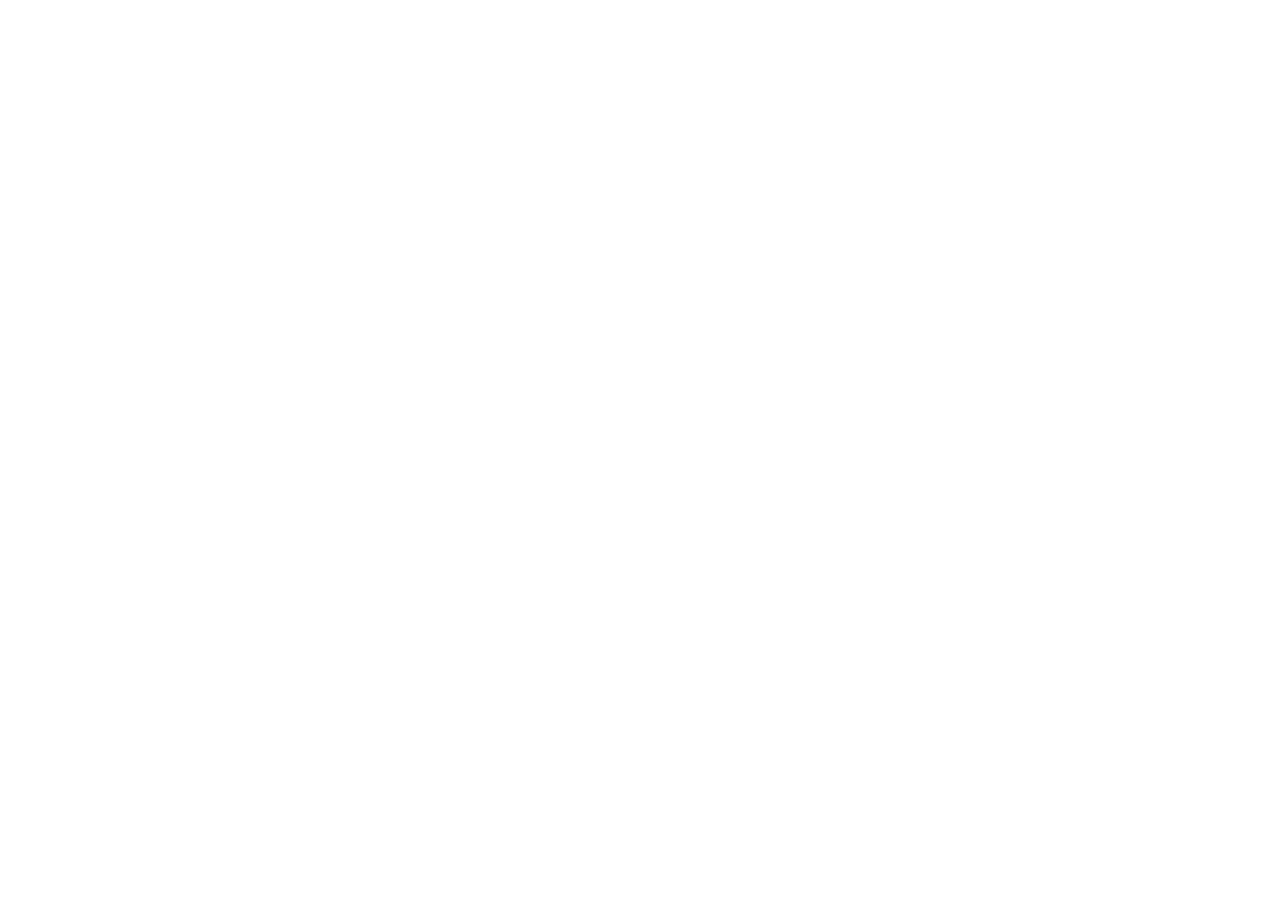
==== login.html @ 4e036be3 "init project" ====
<!DOCTYPE html>
<html lang="en">

<head>
    <meta charset="UTF-8" />
    <meta name="viewport" content="width=device-width, initial-scale=1.0" />
    <title>大事件-登录/注册</title>
    <!-- 导入 LayUI 的样式 -->
    <link rel="stylesheet" href="/assets/lib/layui/css/layui.css" />
    <!-- 导入自己的样式表 -->
    <link rel="stylesheet" href="/assets/css/login.css" />
</head>

<body>
    <!-- 头部的 Logo 区域 -->
    <div class="layui-main">
        <img src="/assets/images/logo.png" alt="" />
    </div>

    <!-- 登录注册区域 -->
    <div class="loginAndRegBox">
        <div class="title-box"></div>
    </div>
</body>

</html>
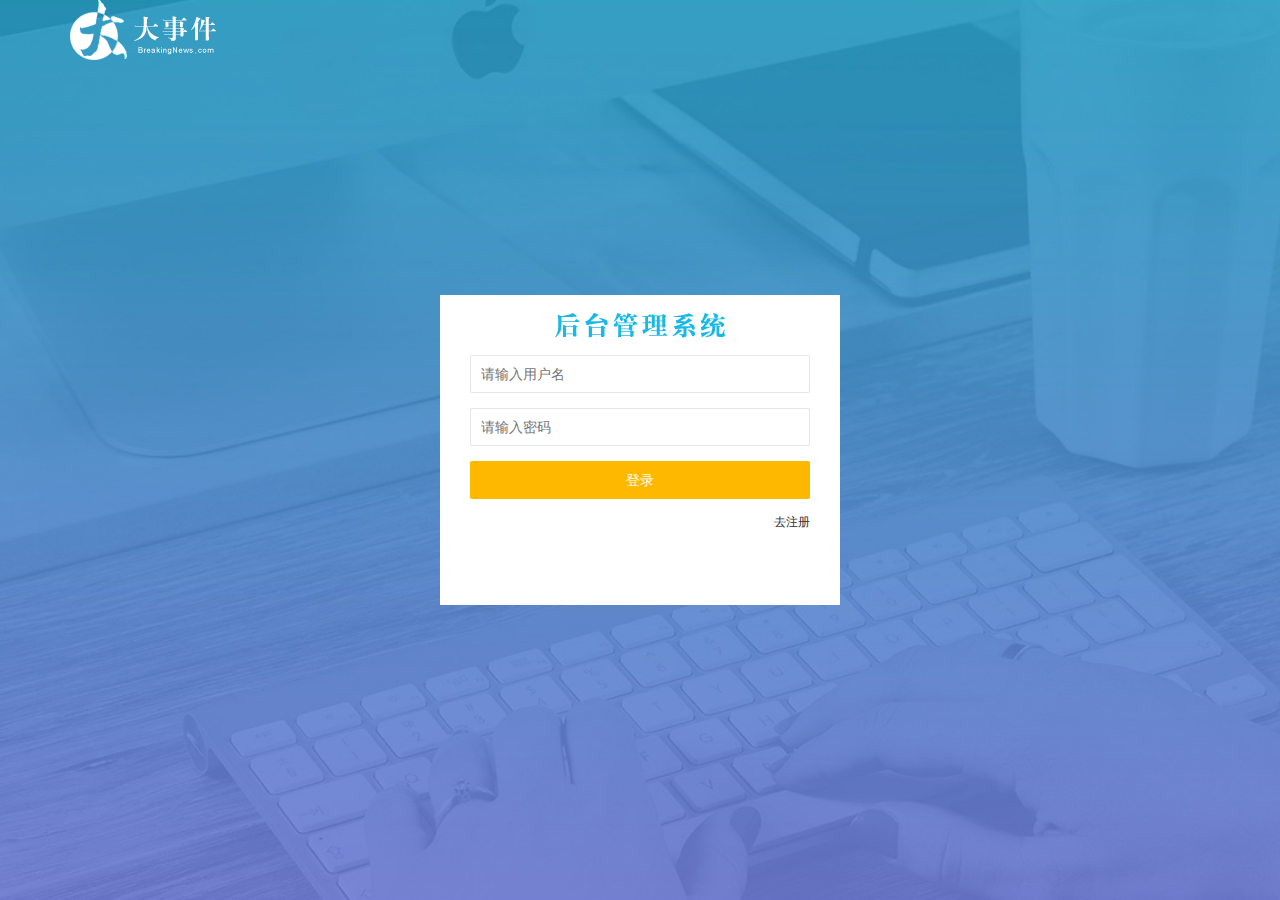
==== commit 25ce5077: "完成登录部分的制作" ====
--- a/login.html
+++ b/login.html
@@ -6,21 +6,67 @@
     <meta name="viewport" content="width=device-width, initial-scale=1.0" />
     <title>大事件-登录/注册</title>
     <!-- 导入 LayUI 的样式 -->
-    <link rel="stylesheet" href="/assets/lib/layui/css/layui.css" />
-    <!-- 导入自己的样式表 -->
-    <link rel="stylesheet" href="/assets/css/login.css" />
+    <link rel="stylesheet" href="./assets/lib/layui/css/layui.css" />
+
+    <link rel="stylesheet" href="./assets/css/login.css" />
 </head>
 
 <body>
     <!-- 头部的 Logo 区域 -->
     <div class="layui-main">
-        <img src="/assets/images/logo.png" alt="" />
+        <img src="assets/images/logo.png" alt="" />
     </div>
-
-    <!-- 登录注册区域 -->
+    <!-- 登录区域 -->
     <div class="loginAndRegBox">
         <div class="title-box"></div>
+        <div class="login-box">
+            <form class="layui-form login-layui-form" action="">
+                <div class="layui-form-item">
+                    <input type="text" name="username" required lay-verify="required" placeholder="请输入用户名"
+                        autocomplete="off" class="layui-input">
+                </div>
+                <div class="layui-form-item">
+                    <input type="text" name="password" required lay-verify="required|pwd" placeholder="请输入密码"
+                        autocomplete="off" class="layui-input">
+                </div>
+                <div class="layui-form-item">
+                    <button class="layui-btn layui-btn-fluid layui-btn-warm login_btn" lay-submit
+                        lay-filter="formDemo">登录</button>
+                </div>
+                <div class="layui-form-item links">
+                    <a href="javascript:;" id="link_reg">去注册</a>
+                </div>
+            </form>
+        </div>
+        <!-- 注册区域 -->
+        <div class="reg-box" style="display: none;">
+            <form class="layui-form reg-layui-form" action="">
+                <div class="layui-form-item">
+                    <input type="text" name="username" required lay-verify="required" placeholder="请输入用户名"
+                        autocomplete="off" class="layui-input">
+                </div>
+                <div class="layui-form-item">
+
+                    <input type="text" name="password" required lay-verify="required|pwd" placeholder="请输入密码"
+                        autocomplete="off" class="layui-input oldpwd">
+                </div>
+                <div class="layui-form-item">
+                    <input type="text" name="repassword" required lay-verify="required|samepwd" placeholder="请确认密码"
+                        autocomplete="off" class="layui-input newpwd">
+                </div>
+                <div class="layui-form-item">
+                    <button class="layui-btn layui-btn-fluid layui-btn-warm reg_btn" lay-submit
+                        lay-filter="formDemo">注册</button>
+                </div>
+                <div class="layui-form-item links">
+                    <a href="javascript:;" id="link_login">去登录</a>
+                </div>
+            </form>
+        </div>
     </div>
+    <script src="./assets/lib/layui/layui.all.js"></script>
+    <script src="./assets/lib/jquery.js"></script>
+    <script src="./assets/js/login.js"></script>
 </body>
 
 </html>--- a/assets/lib/layui/css/layui.css
+++ b/assets/lib/layui/css/layui.css
@@ -0,0 +1,2 @@
+/** layui-v2.5.5 MIT License By https://www.layui.com */
+ .layui-inline,img{display:inline-block;vertical-align:middle}h1,h2,h3,h4,h5,h6{font-weight:400}.layui-edge,.layui-header,.layui-inline,.layui-main{position:relative}.layui-body,.layui-edge,.layui-elip{overflow:hidden}.layui-btn,.layui-edge,.layui-inline,img{vertical-align:middle}.layui-btn,.layui-disabled,.layui-icon,.layui-unselect{-moz-user-select:none;-webkit-user-select:none;-ms-user-select:none}.layui-elip,.layui-form-checkbox span,.layui-form-pane .layui-form-label{text-overflow:ellipsis;white-space:nowrap}.layui-breadcrumb,.layui-tree-btnGroup{visibility:hidden}blockquote,body,button,dd,div,dl,dt,form,h1,h2,h3,h4,h5,h6,input,li,ol,p,pre,td,textarea,th,ul{margin:0;padding:0;-webkit-tap-highlight-color:rgba(0,0,0,0)}a:active,a:hover{outline:0}img{border:none}li{list-style:none}table{border-collapse:collapse;border-spacing:0}h4,h5,h6{font-size:100%}button,input,optgroup,option,select,textarea{font-family:inherit;font-size:inherit;font-style:inherit;font-weight:inherit;outline:0}pre{white-space:pre-wrap;white-space:-moz-pre-wrap;white-space:-pre-wrap;white-space:-o-pre-wrap;word-wrap:break-word}body{line-height:24px;font:14px Helvetica Neue,Helvetica,PingFang SC,Tahoma,Arial,sans-serif}hr{height:1px;margin:10px 0;border:0;clear:both}a{color:#333;text-decoration:none}a:hover{color:#777}a cite{font-style:normal;*cursor:pointer}.layui-border-box,.layui-border-box *{box-sizing:border-box}.layui-box,.layui-box *{box-sizing:content-box}.layui-clear{clear:both;*zoom:1}.layui-clear:after{content:'\20';clear:both;*zoom:1;display:block;height:0}.layui-inline{*display:inline;*zoom:1}.layui-edge{display:inline-block;width:0;height:0;border-width:6px;border-style:dashed;border-color:transparent}.layui-edge-top{top:-4px;border-bottom-color:#999;border-bottom-style:solid}.layui-edge-right{border-left-color:#999;border-left-style:solid}.layui-edge-bottom{top:2px;border-top-color:#999;border-top-style:solid}.layui-edge-left{border-right-color:#999;border-right-style:solid}.layui-disabled,.layui-disabled:hover{color:#d2d2d2!important;cursor:not-allowed!important}.layui-circle{border-radius:100%}.layui-show{display:block!important}.layui-hide{display:none!important}@font-face{font-family:layui-icon;src:url(../font/iconfont.eot?v=250);src:url(../font/iconfont.eot?v=250#iefix) format('embedded-opentype'),url(../font/iconfont.woff2?v=250) format('woff2'),url(../font/iconfont.woff?v=250) format('woff'),url(../font/iconfont.ttf?v=250) format('truetype'),url(../font/iconfont.svg?v=250#layui-icon) format('svg')}.layui-icon{font-family:layui-icon!important;font-size:16px;font-style:normal;-webkit-font-smoothing:antialiased;-moz-osx-font-smoothing:grayscale}.layui-icon-reply-fill:before{content:"\e611"}.layui-icon-set-fill:before{content:"\e614"}.layui-icon-menu-fill:before{content:"\e60f"}.layui-icon-search:before{content:"\e615"}.layui-icon-share:before{content:"\e641"}.layui-icon-set-sm:before{content:"\e620"}.layui-icon-engine:before{content:"\e628"}.layui-icon-close:before{content:"\1006"}.layui-icon-close-fill:before{content:"\1007"}.layui-icon-chart-screen:before{content:"\e629"}.layui-icon-star:before{content:"\e600"}.layui-icon-circle-dot:before{content:"\e617"}.layui-icon-chat:before{content:"\e606"}.layui-icon-release:before{content:"\e609"}.layui-icon-list:before{content:"\e60a"}.layui-icon-chart:before{content:"\e62c"}.layui-icon-ok-circle:before{content:"\1005"}.layui-icon-layim-theme:before{content:"\e61b"}.layui-icon-table:before{content:"\e62d"}.layui-icon-right:before{content:"\e602"}.layui-icon-left:before{content:"\e603"}.layui-icon-cart-simple:before{content:"\e698"}.layui-icon-face-cry:before{content:"\e69c"}.layui-icon-face-smile:before{content:"\e6af"}.layui-icon-survey:before{content:"\e6b2"}.layui-icon-tree:before{content:"\e62e"}.layui-icon-upload-circle:before{content:"\e62f"}.layui-icon-add-circle:before{content:"\e61f"}.layui-icon-download-circle:before{content:"\e601"}.layui-icon-templeate-1:before{content:"\e630"}.layui-icon-util:before{content:"\e631"}.layui-icon-face-surprised:before{content:"\e664"}.layui-icon-edit:before{content:"\e642"}.layui-icon-speaker:before{content:"\e645"}.layui-icon-down:before{content:"\e61a"}.layui-icon-file:before{content:"\e621"}.layui-icon-layouts:before{content:"\e632"}.layui-icon-rate-half:before{content:"\e6c9"}.layui-icon-add-circle-fine:before{content:"\e608"}.layui-icon-prev-circle:before{content:"\e633"}.layui-icon-read:before{content:"\e705"}.layui-icon-404:before{content:"\e61c"}.layui-icon-carousel:before{content:"\e634"}.layui-icon-help:before{content:"\e607"}.layui-icon-code-circle:before{content:"\e635"}.layui-icon-water:before{content:"\e636"}.layui-icon-username:before{content:"\e66f"}.layui-icon-find-fill:before{content:"\e670"}.layui-icon-about:before{content:"\e60b"}.layui-icon-location:before{content:"\e715"}.layui-icon-up:before{content:"\e619"}.layui-icon-pause:before{content:"\e651"}.layui-icon-date:before{content:"\e637"}.layui-icon-layim-uploadfile:before{content:"\e61d"}.layui-icon-delete:before{content:"\e640"}.layui-icon-play:before{content:"\e652"}.layui-icon-top:before{content:"\e604"}.layui-icon-friends:before{content:"\e612"}.layui-icon-refresh-3:before{content:"\e9aa"}.layui-icon-ok:before{content:"\e605"}.layui-icon-layer:before{content:"\e638"}.layui-icon-face-smile-fine:before{content:"\e60c"}.layui-icon-dollar:before{content:"\e659"}.layui-icon-group:before{content:"\e613"}.layui-icon-layim-download:before{content:"\e61e"}.layui-icon-picture-fine:before{content:"\e60d"}.layui-icon-link:before{content:"\e64c"}.layui-icon-diamond:before{content:"\e735"}.layui-icon-log:before{content:"\e60e"}.layui-icon-rate-solid:before{content:"\e67a"}.layui-icon-fonts-del:before{content:"\e64f"}.layui-icon-unlink:before{content:"\e64d"}.layui-icon-fonts-clear:before{content:"\e639"}.layui-icon-triangle-r:before{content:"\e623"}.layui-icon-circle:before{content:"\e63f"}.layui-icon-radio:before{content:"\e643"}.layui-icon-align-center:before{content:"\e647"}.layui-icon-align-right:before{content:"\e648"}.layui-icon-align-left:before{content:"\e649"}.layui-icon-loading-1:before{content:"\e63e"}.layui-icon-return:before{content:"\e65c"}.layui-icon-fonts-strong:before{content:"\e62b"}.layui-icon-upload:before{content:"\e67c"}.layui-icon-dialogue:before{content:"\e63a"}.layui-icon-video:before{content:"\e6ed"}.layui-icon-headset:before{content:"\e6fc"}.layui-icon-cellphone-fine:before{content:"\e63b"}.layui-icon-add-1:before{content:"\e654"}.layui-icon-face-smile-b:before{content:"\e650"}.layui-icon-fonts-html:before{content:"\e64b"}.layui-icon-form:before{content:"\e63c"}.layui-icon-cart:before{content:"\e657"}.layui-icon-camera-fill:before{content:"\e65d"}.layui-icon-tabs:before{content:"\e62a"}.layui-icon-fonts-code:before{content:"\e64e"}.layui-icon-fire:before{content:"\e756"}.layui-icon-set:before{content:"\e716"}.layui-icon-fonts-u:before{content:"\e646"}.layui-icon-triangle-d:before{content:"\e625"}.layui-icon-tips:before{content:"\e702"}.layui-icon-picture:before{content:"\e64a"}.layui-icon-more-vertical:before{content:"\e671"}.layui-icon-flag:before{content:"\e66c"}.layui-icon-loading:before{content:"\e63d"}.layui-icon-fonts-i:before{content:"\e644"}.layui-icon-refresh-1:before{content:"\e666"}.layui-icon-rmb:before{content:"\e65e"}.layui-icon-home:before{content:"\e68e"}.layui-icon-user:before{content:"\e770"}.layui-icon-notice:before{content:"\e667"}.layui-icon-login-weibo:before{content:"\e675"}.layui-icon-voice:before{content:"\e688"}.layui-icon-upload-drag:before{content:"\e681"}.layui-icon-login-qq:before{content:"\e676"}.layui-icon-snowflake:before{content:"\e6b1"}.layui-icon-file-b:before{content:"\e655"}.layui-icon-template:before{content:"\e663"}.layui-icon-auz:before{content:"\e672"}.layui-icon-console:before{content:"\e665"}.layui-icon-app:before{content:"\e653"}.layui-icon-prev:before{content:"\e65a"}.layui-icon-website:before{content:"\e7ae"}.layui-icon-next:before{content:"\e65b"}.layui-icon-component:before{content:"\e857"}.layui-icon-more:before{content:"\e65f"}.layui-icon-login-wechat:before{content:"\e677"}.layui-icon-shrink-right:before{content:"\e668"}.layui-icon-spread-left:before{content:"\e66b"}.layui-icon-camera:before{content:"\e660"}.layui-icon-note:before{content:"\e66e"}.layui-icon-refresh:before{content:"\e669"}.layui-icon-female:before{content:"\e661"}.layui-icon-male:before{content:"\e662"}.layui-icon-password:before{content:"\e673"}.layui-icon-senior:before{content:"\e674"}.layui-icon-theme:before{content:"\e66a"}.layui-icon-tread:before{content:"\e6c5"}.layui-icon-praise:before{content:"\e6c6"}.layui-icon-star-fill:before{content:"\e658"}.layui-icon-rate:before{content:"\e67b"}.layui-icon-template-1:before{content:"\e656"}.layui-icon-vercode:before{content:"\e679"}.layui-icon-cellphone:before{content:"\e678"}.layui-icon-screen-full:before{content:"\e622"}.layui-icon-screen-restore:before{content:"\e758"}.layui-icon-cols:before{content:"\e610"}.layui-icon-export:before{content:"\e67d"}.layui-icon-print:before{content:"\e66d"}.layui-icon-slider:before{content:"\e714"}.layui-icon-addition:before{content:"\e624"}.layui-icon-subtraction:before{content:"\e67e"}.layui-icon-service:before{content:"\e626"}.layui-icon-transfer:before{content:"\e691"}.layui-main{width:1140px;margin:0 auto}.layui-header{z-index:1000;height:60px}.layui-header a:hover{transition:all .5s;-webkit-transition:all .5s}.layui-side{position:fixed;left:0;top:0;bottom:0;z-index:999;width:200px;overflow-x:hidden}.layui-side-scroll{position:relative;width:220px;height:100%;overflow-x:hidden}.layui-body{position:absolute;left:200px;right:0;top:0;bottom:0;z-index:998;width:auto;overflow-y:auto;box-sizing:border-box}.layui-layout-body{overflow:hidden}.layui-layout-admin .layui-header{background-color:#23262E}.layui-layout-admin .layui-side{top:60px;width:200px;overflow-x:hidden}.layui-layout-admin .layui-body{position:fixed;top:60px;bottom:44px}.layui-layout-admin .layui-main{width:auto;margin:0 15px}.layui-layout-admin .layui-footer{position:fixed;left:200px;right:0;bottom:0;height:44px;line-height:44px;padding:0 15px;background-color:#eee}.layui-layout-admin .layui-logo{position:absolute;left:0;top:0;width:200px;height:100%;line-height:60px;text-align:center;color:#009688;font-size:16px}.layui-layout-admin .layui-header .layui-nav{background:0 0}.layui-layout-left{position:absolute!important;left:200px;top:0}.layui-layout-right{position:absolute!important;right:0;top:0}.layui-container{position:relative;margin:0 auto;padding:0 15px;box-sizing:border-box}.layui-fluid{position:relative;margin:0 auto;padding:0 15px}.layui-row:after,.layui-row:before{content:'';display:block;clear:both}.layui-col-lg1,.layui-col-lg10,.layui-col-lg11,.layui-col-lg12,.layui-col-lg2,.layui-col-lg3,.layui-col-lg4,.layui-col-lg5,.layui-col-lg6,.layui-col-lg7,.layui-col-lg8,.layui-col-lg9,.layui-col-md1,.layui-col-md10,.layui-col-md11,.layui-col-md12,.layui-col-md2,.layui-col-md3,.layui-col-md4,.layui-col-md5,.layui-col-md6,.layui-col-md7,.layui-col-md8,.layui-col-md9,.layui-col-sm1,.layui-col-sm10,.layui-col-sm11,.layui-col-sm12,.layui-col-sm2,.layui-col-sm3,.layui-col-sm4,.layui-col-sm5,.layui-col-sm6,.layui-col-sm7,.layui-col-sm8,.layui-col-sm9,.layui-col-xs1,.layui-col-xs10,.layui-col-xs11,.layui-col-xs12,.layui-col-xs2,.layui-col-xs3,.layui-col-xs4,.layui-col-xs5,.layui-col-xs6,.layui-col-xs7,.layui-col-xs8,.layui-col-xs9{position:relative;display:block;box-sizing:border-box}.layui-col-xs1,.layui-col-xs10,.layui-col-xs11,.layui-col-xs12,.layui-col-xs2,.layui-col-xs3,.layui-col-xs4,.layui-col-xs5,.layui-col-xs6,.layui-col-xs7,.layui-col-xs8,.layui-col-xs9{float:left}.layui-col-xs1{width:8.33333333%}.layui-col-xs2{width:16.66666667%}.layui-col-xs3{width:25%}.layui-col-xs4{width:33.33333333%}.layui-col-xs5{width:41.66666667%}.layui-col-xs6{width:50%}.layui-col-xs7{width:58.33333333%}.layui-col-xs8{width:66.66666667%}.layui-col-xs9{width:75%}.layui-col-xs10{width:83.33333333%}.layui-col-xs11{width:91.66666667%}.layui-col-xs12{width:100%}.layui-col-xs-offset1{margin-left:8.33333333%}.layui-col-xs-offset2{margin-left:16.66666667%}.layui-col-xs-offset3{margin-left:25%}.layui-col-xs-offset4{margin-left:33.33333333%}.layui-col-xs-offset5{margin-left:41.66666667%}.layui-col-xs-offset6{margin-left:50%}.layui-col-xs-offset7{margin-left:58.33333333%}.layui-col-xs-offset8{margin-left:66.66666667%}.layui-col-xs-offset9{margin-left:75%}.layui-col-xs-offset10{margin-left:83.33333333%}.layui-col-xs-offset11{margin-left:91.66666667%}.layui-col-xs-offset12{margin-left:100%}@media screen and (max-width:768px){.layui-hide-xs{display:none!important}.layui-show-xs-block{display:block!important}.layui-show-xs-inline{display:inline!important}.layui-show-xs-inline-block{display:inline-block!important}}@media screen and (min-width:768px){.layui-container{width:750px}.layui-hide-sm{display:none!important}.layui-show-sm-block{display:block!important}.layui-show-sm-inline{display:inline!important}.layui-show-sm-inline-block{display:inline-block!important}.layui-col-sm1,.layui-col-sm10,.layui-col-sm11,.layui-col-sm12,.layui-col-sm2,.layui-col-sm3,.layui-col-sm4,.layui-col-sm5,.layui-col-sm6,.layui-col-sm7,.layui-col-sm8,.layui-col-sm9{float:left}.layui-col-sm1{width:8.33333333%}.layui-col-sm2{width:16.66666667%}.layui-col-sm3{width:25%}.layui-col-sm4{width:33.33333333%}.layui-col-sm5{width:41.66666667%}.layui-col-sm6{width:50%}.layui-col-sm7{width:58.33333333%}.layui-col-sm8{width:66.66666667%}.layui-col-sm9{width:75%}.layui-col-sm10{width:83.33333333%}.layui-col-sm11{width:91.66666667%}.layui-col-sm12{width:100%}.layui-col-sm-offset1{margin-left:8.33333333%}.layui-col-sm-offset2{margin-left:16.66666667%}.layui-col-sm-offset3{margin-left:25%}.layui-col-sm-offset4{margin-left:33.33333333%}.layui-col-sm-offset5{margin-left:41.66666667%}.layui-col-sm-offset6{margin-left:50%}.layui-col-sm-offset7{margin-left:58.33333333%}.layui-col-sm-offset8{margin-left:66.66666667%}.layui-col-sm-offset9{margin-left:75%}.layui-col-sm-offset10{margin-left:83.33333333%}.layui-col-sm-offset11{margin-left:91.66666667%}.layui-col-sm-offset12{margin-left:100%}}@media screen and (min-width:992px){.layui-container{width:970px}.layui-hide-md{display:none!important}.layui-show-md-block{display:block!important}.layui-show-md-inline{display:inline!important}.layui-show-md-inline-block{display:inline-block!important}.layui-col-md1,.layui-col-md10,.layui-col-md11,.layui-col-md12,.layui-col-md2,.layui-col-md3,.layui-col-md4,.layui-col-md5,.layui-col-md6,.layui-col-md7,.layui-col-md8,.layui-col-md9{float:left}.layui-col-md1{width:8.33333333%}.layui-col-md2{width:16.66666667%}.layui-col-md3{width:25%}.layui-col-md4{width:33.33333333%}.layui-col-md5{width:41.66666667%}.layui-col-md6{width:50%}.layui-col-md7{width:58.33333333%}.layui-col-md8{width:66.66666667%}.layui-col-md9{width:75%}.layui-col-md10{width:83.33333333%}.layui-col-md11{width:91.66666667%}.layui-col-md12{width:100%}.layui-col-md-offset1{margin-left:8.33333333%}.layui-col-md-offset2{margin-left:16.66666667%}.layui-col-md-offset3{margin-left:25%}.layui-col-md-offset4{margin-left:33.33333333%}.layui-col-md-offset5{margin-left:41.66666667%}.layui-col-md-offset6{margin-left:50%}.layui-col-md-offset7{margin-left:58.33333333%}.layui-col-md-offset8{margin-left:66.66666667%}.layui-col-md-offset9{margin-left:75%}.layui-col-md-offset10{margin-left:83.33333333%}.layui-col-md-offset11{margin-left:91.66666667%}.layui-col-md-offset12{margin-left:100%}}@media screen and (min-width:1200px){.layui-container{width:1170px}.layui-hide-lg{display:none!important}.layui-show-lg-block{display:block!important}.layui-show-lg-inline{display:inline!important}.layui-show-lg-inline-block{display:inline-block!important}.layui-col-lg1,.layui-col-lg10,.layui-col-lg11,.layui-col-lg12,.layui-col-lg2,.layui-col-lg3,.layui-col-lg4,.layui-col-lg5,.layui-col-lg6,.layui-col-lg7,.layui-col-lg8,.layui-col-lg9{float:left}.layui-col-lg1{width:8.33333333%}.layui-col-lg2{width:16.66666667%}.layui-col-lg3{width:25%}.layui-col-lg4{width:33.33333333%}.layui-col-lg5{width:41.66666667%}.layui-col-lg6{width:50%}.layui-col-lg7{width:58.33333333%}.layui-col-lg8{width:66.66666667%}.layui-col-lg9{width:75%}.layui-col-lg10{width:83.33333333%}.layui-col-lg11{width:91.66666667%}.layui-col-lg12{width:100%}.layui-col-lg-offset1{margin-left:8.33333333%}.layui-col-lg-offset2{margin-left:16.66666667%}.layui-col-lg-offset3{margin-left:25%}.layui-col-lg-offset4{margin-left:33.33333333%}.layui-col-lg-offset5{margin-left:41.66666667%}.layui-col-lg-offset6{margin-left:50%}.layui-col-lg-offset7{margin-left:58.33333333%}.layui-col-lg-offset8{margin-left:66.66666667%}.layui-col-lg-offset9{margin-left:75%}.layui-col-lg-offset10{margin-left:83.33333333%}.layui-col-lg-offset11{margin-left:91.66666667%}.layui-col-lg-offset12{margin-left:100%}}.layui-col-space1{margin:-.5px}.layui-col-space1>*{padding:.5px}.layui-col-space3{margin:-1.5px}.layui-col-space3>*{padding:1.5px}.layui-col-space5{margin:-2.5px}.layui-col-space5>*{padding:2.5px}.layui-col-space8{margin:-3.5px}.layui-col-space8>*{padding:3.5px}.layui-col-space10{margin:-5px}.layui-col-space10>*{padding:5px}.layui-col-space12{margin:-6px}.layui-col-space12>*{padding:6px}.layui-col-space15{margin:-7.5px}.layui-col-space15>*{padding:7.5px}.layui-col-space18{margin:-9px}.layui-col-space18>*{padding:9px}.layui-col-space20{margin:-10px}.layui-col-space20>*{padding:10px}.layui-col-space22{margin:-11px}.layui-col-space22>*{padding:11px}.layui-col-space25{margin:-12.5px}.layui-col-space25>*{padding:12.5px}.layui-col-space30{margin:-15px}.layui-col-space30>*{padding:15px}.layui-btn,.layui-input,.layui-select,.layui-textarea,.layui-upload-button{outline:0;-webkit-appearance:none;transition:all .3s;-webkit-transition:all .3s;box-sizing:border-box}.layui-elem-quote{margin-bottom:10px;padding:15px;line-height:22px;border-left:5px solid #009688;border-radius:0 2px 2px 0;background-color:#f2f2f2}.layui-quote-nm{border-style:solid;border-width:1px 1px 1px 5px;background:0 0}.layui-elem-field{margin-bottom:10px;padding:0;border-width:1px;border-style:solid}.layui-elem-field legend{margin-left:20px;padding:0 10px;font-size:20px;font-weight:300}.layui-field-title{margin:10px 0 20px;border-width:1px 0 0}.layui-field-box{padding:10px 15px}.layui-field-title .layui-field-box{padding:10px 0}.layui-progress{position:relative;height:6px;border-radius:20px;background-color:#e2e2e2}.layui-progress-bar{position:absolute;left:0;top:0;width:0;max-width:100%;height:6px;border-radius:20px;text-align:right;background-color:#5FB878;transition:all .3s;-webkit-transition:all .3s}.layui-progress-big,.layui-progress-big .layui-progress-bar{height:18px;line-height:18px}.layui-progress-text{position:relative;top:-20px;line-height:18px;font-size:12px;color:#666}.layui-progress-big .layui-progress-text{position:static;padding:0 10px;color:#fff}.layui-collapse{border-width:1px;border-style:solid;border-radius:2px}.layui-colla-content,.layui-colla-item{border-top-width:1px;border-top-style:solid}.layui-colla-item:first-child{border-top:none}.layui-colla-title{position:relative;height:42px;line-height:42px;padding:0 15px 0 35px;color:#333;background-color:#f2f2f2;cursor:pointer;font-size:14px;overflow:hidden}.layui-colla-content{display:none;padding:10px 15px;line-height:22px;color:#666}.layui-colla-icon{position:absolute;left:15px;top:0;font-size:14px}.layui-card{margin-bottom:15px;border-radius:2px;background-color:#fff;box-shadow:0 1px 2px 0 rgba(0,0,0,.05)}.layui-card:last-child{margin-bottom:0}.layui-card-header{position:relative;height:42px;line-height:42px;padding:0 15px;border-bottom:1px solid #f6f6f6;color:#333;border-radius:2px 2px 0 0;font-size:14px}.layui-bg-black,.layui-bg-blue,.layui-bg-cyan,.layui-bg-green,.layui-bg-orange,.layui-bg-red{color:#fff!important}.layui-card-body{position:relative;padding:10px 15px;line-height:24px}.layui-card-body[pad15]{padding:15px}.layui-card-body[pad20]{padding:20px}.layui-card-body .layui-table{margin:5px 0}.layui-card .layui-tab{margin:0}.layui-panel-window{position:relative;padding:15px;border-radius:0;border-top:5px solid #E6E6E6;background-color:#fff}.layui-auxiliar-moving{position:fixed;left:0;right:0;top:0;bottom:0;width:100%;height:100%;background:0 0;z-index:9999999999}.layui-form-label,.layui-form-mid,.layui-form-select,.layui-input-block,.layui-input-inline,.layui-textarea{position:relative}.layui-bg-red{background-color:#FF5722!important}.layui-bg-orange{background-color:#FFB800!important}.layui-bg-green{background-color:#009688!important}.layui-bg-cyan{background-color:#2F4056!important}.layui-bg-blue{background-color:#1E9FFF!important}.layui-bg-black{background-color:#393D49!important}.layui-bg-gray{background-color:#eee!important;color:#666!important}.layui-badge-rim,.layui-colla-content,.layui-colla-item,.layui-collapse,.layui-elem-field,.layui-form-pane .layui-form-item[pane],.layui-form-pane .layui-form-label,.layui-input,.layui-layedit,.layui-layedit-tool,.layui-quote-nm,.layui-select,.layui-tab-bar,.layui-tab-card,.layui-tab-title,.layui-tab-title .layui-this:after,.layui-textarea{border-color:#e6e6e6}.layui-timeline-item:before,hr{background-color:#e6e6e6}.layui-text{line-height:22px;font-size:14px;color:#666}.layui-text h1,.layui-text h2,.layui-text h3{font-weight:500;color:#333}.layui-text h1{font-size:30px}.layui-text h2{font-size:24px}.layui-text h3{font-size:18px}.layui-text a:not(.layui-btn){color:#01AAED}.layui-text a:not(.layui-btn):hover{text-decoration:underline}.layui-text ul{padding:5px 0 5px 15px}.layui-text ul li{margin-top:5px;list-style-type:disc}.layui-text em,.layui-word-aux{color:#999!important;padding:0 5px!important}.layui-btn{display:inline-block;height:38px;line-height:38px;padding:0 18px;background-color:#009688;color:#fff;white-space:nowrap;text-align:center;font-size:14px;border:none;border-radius:2px;cursor:pointer}.layui-btn:hover{opacity:.8;filter:alpha(opacity=80);color:#fff}.layui-btn:active{opacity:1;filter:alpha(opacity=100)}.layui-btn+.layui-btn{margin-left:10px}.layui-btn-container{font-size:0}.layui-btn-container .layui-btn{margin-right:10px;margin-bottom:10px}.layui-btn-container .layui-btn+.layui-btn{margin-left:0}.layui-table .layui-btn-container .layui-btn{margin-bottom:9px}.layui-btn-radius{border-radius:100px}.layui-btn .layui-icon{margin-right:3px;font-size:18px;vertical-align:bottom;vertical-align:middle\9}.layui-btn-primary{border:1px solid #C9C9C9;background-color:#fff;color:#555}.layui-btn-primary:hover{border-color:#009688;color:#333}.layui-btn-normal{background-color:#1E9FFF}.layui-btn-warm{background-color:#FFB800}.layui-btn-danger{background-color:#FF5722}.layui-btn-checked{background-color:#5FB878}.layui-btn-disabled,.layui-btn-disabled:active,.layui-btn-disabled:hover{border:1px solid #e6e6e6;background-color:#FBFBFB;color:#C9C9C9;cursor:not-allowed;opacity:1}.layui-btn-lg{height:44px;line-height:44px;padding:0 25px;font-size:16px}.layui-btn-sm{height:30px;line-height:30px;padding:0 10px;font-size:12px}.layui-btn-sm i{font-size:16px!important}.layui-btn-xs{height:22px;line-height:22px;padding:0 5px;font-size:12px}.layui-btn-xs i{font-size:14px!important}.layui-btn-group{display:inline-block;vertical-align:middle;font-size:0}.layui-btn-group .layui-btn{margin-left:0!important;margin-right:0!important;border-left:1px solid rgba(255,255,255,.5);border-radius:0}.layui-btn-group .layui-btn-primary{border-left:none}.layui-btn-group .layui-btn-primary:hover{border-color:#C9C9C9;color:#009688}.layui-btn-group .layui-btn:first-child{border-left:none;border-radius:2px 0 0 2px}.layui-btn-group .layui-btn-primary:first-child{border-left:1px solid #c9c9c9}.layui-btn-group .layui-btn:last-child{border-radius:0 2px 2px 0}.layui-btn-group .layui-btn+.layui-btn{margin-left:0}.layui-btn-group+.layui-btn-group{margin-left:10px}.layui-btn-fluid{width:100%}.layui-input,.layui-select,.layui-textarea{height:38px;line-height:1.3;line-height:38px\9;border-width:1px;border-style:solid;background-color:#fff;border-radius:2px}.layui-input::-webkit-input-placeholder,.layui-select::-webkit-input-placeholder,.layui-textarea::-webkit-input-placeholder{line-height:1.3}.layui-input,.layui-textarea{display:block;width:100%;padding-left:10px}.layui-input:hover,.layui-textarea:hover{border-color:#D2D2D2!important}.layui-input:focus,.layui-textarea:focus{border-color:#C9C9C9!important}.layui-textarea{min-height:100px;height:auto;line-height:20px;padding:6px 10px;resize:vertical}.layui-select{padding:0 10px}.layui-form input[type=checkbox],.layui-form input[type=radio],.layui-form select{display:none}.layui-form [lay-ignore]{display:initial}.layui-form-item{margin-bottom:15px;clear:both;*zoom:1}.layui-form-item:after{content:'\20';clear:both;*zoom:1;display:block;height:0}.layui-form-label{float:left;display:block;padding:9px 15px;width:80px;font-weight:400;line-height:20px;text-align:right}.layui-form-label-col{display:block;float:none;padding:9px 0;line-height:20px;text-align:left}.layui-form-item .layui-inline{margin-bottom:5px;margin-right:10px}.layui-input-block{margin-left:110px;min-height:36px}.layui-input-inline{display:inline-block;vertical-align:middle}.layui-form-item .layui-input-inline{float:left;width:190px;margin-right:10px}.layui-form-text .layui-input-inline{width:auto}.layui-form-mid{float:left;display:block;padding:9px 0!important;line-height:20px;margin-right:10px}.layui-form-danger+.layui-form-select .layui-input,.layui-form-danger:focus{border-color:#FF5722!important}.layui-form-select .layui-input{padding-right:30px;cursor:pointer}.layui-form-select .layui-edge{position:absolute;right:10px;top:50%;margin-top:-3px;cursor:pointer;border-width:6px;border-top-color:#c2c2c2;border-top-style:solid;transition:all .3s;-webkit-transition:all .3s}.layui-form-select dl{display:none;position:absolute;left:0;top:42px;padding:5px 0;z-index:899;min-width:100%;border:1px solid #d2d2d2;max-height:300px;overflow-y:auto;background-color:#fff;border-radius:2px;box-shadow:0 2px 4px rgba(0,0,0,.12);box-sizing:border-box}.layui-form-select dl dd,.layui-form-select dl dt{padding:0 10px;line-height:36px;white-space:nowrap;overflow:hidden;text-overflow:ellipsis}.layui-form-select dl dt{font-size:12px;color:#999}.layui-form-select dl dd{cursor:pointer}.layui-form-select dl dd:hover{background-color:#f2f2f2;-webkit-transition:.5s all;transition:.5s all}.layui-form-select .layui-select-group dd{padding-left:20px}.layui-form-select dl dd.layui-select-tips{padding-left:10px!important;color:#999}.layui-form-select dl dd.layui-this{background-color:#5FB878;color:#fff}.layui-form-checkbox,.layui-form-select dl dd.layui-disabled{background-color:#fff}.layui-form-selected dl{display:block}.layui-form-checkbox,.layui-form-checkbox *,.layui-form-switch{display:inline-block;vertical-align:middle}.layui-form-selected .layui-edge{margin-top:-9px;-webkit-transform:rotate(180deg);transform:rotate(180deg);margin-top:-3px\9}:root .layui-form-selected .layui-edge{margin-top:-9px\0/IE9}.layui-form-selectup dl{top:auto;bottom:42px}.layui-select-none{margin:5px 0;text-align:center;color:#999}.layui-select-disabled .layui-disabled{border-color:#eee!important}.layui-select-disabled .layui-edge{border-top-color:#d2d2d2}.layui-form-checkbox{position:relative;height:30px;line-height:30px;margin-right:10px;padding-right:30px;cursor:pointer;font-size:0;-webkit-transition:.1s linear;transition:.1s linear;box-sizing:border-box}.layui-form-checkbox span{padding:0 10px;height:100%;font-size:14px;border-radius:2px 0 0 2px;background-color:#d2d2d2;color:#fff;overflow:hidden}.layui-form-checkbox:hover span{background-color:#c2c2c2}.layui-form-checkbox i{position:absolute;right:0;top:0;width:30px;height:28px;border:1px solid #d2d2d2;border-left:none;border-radius:0 2px 2px 0;color:#fff;font-size:20px;text-align:center}.layui-form-checkbox:hover i{border-color:#c2c2c2;color:#c2c2c2}.layui-form-checked,.layui-form-checked:hover{border-color:#5FB878}.layui-form-checked span,.layui-form-checked:hover span{background-color:#5FB878}.layui-form-checked i,.layui-form-checked:hover i{color:#5FB878}.layui-form-item .layui-form-checkbox{margin-top:4px}.layui-form-checkbox[lay-skin=primary]{height:auto!important;line-height:normal!important;min-width:18px;min-height:18px;border:none!important;margin-right:0;padding-left:28px;padding-right:0;background:0 0}.layui-form-checkbox[lay-skin=primary] span{padding-left:0;padding-right:15px;line-height:18px;background:0 0;color:#666}.layui-form-checkbox[lay-skin=primary] i{right:auto;left:0;width:16px;height:16px;line-height:16px;border:1px solid #d2d2d2;font-size:12px;border-radius:2px;background-color:#fff;-webkit-transition:.1s linear;transition:.1s linear}.layui-form-checkbox[lay-skin=primary]:hover i{border-color:#5FB878;color:#fff}.layui-form-checked[lay-skin=primary] i{border-color:#5FB878!important;background-color:#5FB878;color:#fff}.layui-checkbox-disbaled[lay-skin=primary] span{background:0 0!important;color:#c2c2c2}.layui-checkbox-disbaled[lay-skin=primary]:hover i{border-color:#d2d2d2}.layui-form-item .layui-form-checkbox[lay-skin=primary]{margin-top:10px}.layui-form-switch{position:relative;height:22px;line-height:22px;min-width:35px;padding:0 5px;margin-top:8px;border:1px solid #d2d2d2;border-radius:20px;cursor:pointer;background-color:#fff;-webkit-transition:.1s linear;transition:.1s linear}.layui-form-switch i{position:absolute;left:5px;top:3px;width:16px;height:16px;border-radius:20px;background-color:#d2d2d2;-webkit-transition:.1s linear;transition:.1s linear}.layui-form-switch em{position:relative;top:0;width:25px;margin-left:21px;padding:0!important;text-align:center!important;color:#999!important;font-style:normal!important;font-size:12px}.layui-form-onswitch{border-color:#5FB878;background-color:#5FB878}.layui-checkbox-disbaled,.layui-checkbox-disbaled i{border-color:#e2e2e2!important}.layui-form-onswitch i{left:100%;margin-left:-21px;background-color:#fff}.layui-form-onswitch em{margin-left:5px;margin-right:21px;color:#fff!important}.layui-checkbox-disbaled span{background-color:#e2e2e2!important}.layui-checkbox-disbaled:hover i{color:#fff!important}[lay-radio]{display:none}.layui-form-radio,.layui-form-radio *{display:inline-block;vertical-align:middle}.layui-form-radio{line-height:28px;margin:6px 10px 0 0;padding-right:10px;cursor:pointer;font-size:0}.layui-form-radio *{font-size:14px}.layui-form-radio>i{margin-right:8px;font-size:22px;color:#c2c2c2}.layui-form-radio>i:hover,.layui-form-radioed>i{color:#5FB878}.layui-radio-disbaled>i{color:#e2e2e2!important}.layui-form-pane .layui-form-label{width:110px;padding:8px 15px;height:38px;line-height:20px;border-width:1px;border-style:solid;border-radius:2px 0 0 2px;text-align:center;background-color:#FBFBFB;overflow:hidden;box-sizing:border-box}.layui-form-pane .layui-input-inline{margin-left:-1px}.layui-form-pane .layui-input-block{margin-left:110px;left:-1px}.layui-form-pane .layui-input{border-radius:0 2px 2px 0}.layui-form-pane .layui-form-text .layui-form-label{float:none;width:100%;border-radius:2px;box-sizing:border-box;text-align:left}.layui-form-pane .layui-form-text .layui-input-inline{display:block;margin:0;top:-1px;clear:both}.layui-form-pane .layui-form-text .layui-input-block{margin:0;left:0;top:-1px}.layui-form-pane .layui-form-text .layui-textarea{min-height:100px;border-radius:0 0 2px 2px}.layui-form-pane .layui-form-checkbox{margin:4px 0 4px 10px}.layui-form-pane .layui-form-radio,.layui-form-pane .layui-form-switch{margin-top:6px;margin-left:10px}.layui-form-pane .layui-form-item[pane]{position:relative;border-width:1px;border-style:solid}.layui-form-pane .layui-form-item[pane] .layui-form-label{position:absolute;left:0;top:0;height:100%;border-width:0 1px 0 0}.layui-form-pane .layui-form-item[pane] .layui-input-inline{margin-left:110px}@media screen and (max-width:450px){.layui-form-item .layui-form-label{text-overflow:ellipsis;overflow:hidden;white-space:nowrap}.layui-form-item .layui-inline{display:block;margin-right:0;margin-bottom:20px;clear:both}.layui-form-item .layui-inline:after{content:'\20';clear:both;display:block;height:0}.layui-form-item .layui-input-inline{display:block;float:none;left:-3px;width:auto;margin:0 0 10px 112px}.layui-form-item .layui-input-inline+.layui-form-mid{margin-left:110px;top:-5px;padding:0}.layui-form-item .layui-form-checkbox{margin-right:5px;margin-bottom:5px}}.layui-layedit{border-width:1px;border-style:solid;border-radius:2px}.layui-layedit-tool{padding:3px 5px;border-bottom-width:1px;border-bottom-style:solid;font-size:0}.layedit-tool-fixed{position:fixed;top:0;border-top:1px solid #e2e2e2}.layui-layedit-tool .layedit-tool-mid,.layui-layedit-tool .layui-icon{display:inline-block;vertical-align:middle;text-align:center;font-size:14px}.layui-layedit-tool .layui-icon{position:relative;width:32px;height:30px;line-height:30px;margin:3px 5px;color:#777;cursor:pointer;border-radius:2px}.layui-layedit-tool .layui-icon:hover{color:#393D49}.layui-layedit-tool .layui-icon:active{color:#000}.layui-layedit-tool .layedit-tool-active{background-color:#e2e2e2;color:#000}.layui-layedit-tool .layui-disabled,.layui-layedit-tool .layui-disabled:hover{color:#d2d2d2;cursor:not-allowed}.layui-layedit-tool .layedit-tool-mid{width:1px;height:18px;margin:0 10px;background-color:#d2d2d2}.layedit-tool-html{width:50px!important;font-size:30px!important}.layedit-tool-b,.layedit-tool-code,.layedit-tool-help{font-size:16px!important}.layedit-tool-d,.layedit-tool-face,.layedit-tool-image,.layedit-tool-unlink{font-size:18px!important}.layedit-tool-image input{position:absolute;font-size:0;left:0;top:0;width:100%;height:100%;opacity:.01;filter:Alpha(opacity=1);cursor:pointer}.layui-layedit-iframe iframe{display:block;width:100%}#LAY_layedit_code{overflow:hidden}.layui-laypage{display:inline-block;*display:inline;*zoom:1;vertical-align:middle;margin:10px 0;font-size:0}.layui-laypage>a:first-child,.layui-laypage>a:first-child em{border-radius:2px 0 0 2px}.layui-laypage>a:last-child,.layui-laypage>a:last-child em{border-radius:0 2px 2px 0}.layui-laypage>:first-child{margin-left:0!important}.layui-laypage>:last-child{margin-right:0!important}.layui-laypage a,.layui-laypage button,.layui-laypage input,.layui-laypage select,.layui-laypage span{border:1px solid #e2e2e2}.layui-laypage a,.layui-laypage span{display:inline-block;*display:inline;*zoom:1;vertical-align:middle;padding:0 15px;height:28px;line-height:28px;margin:0 -1px 5px 0;background-color:#fff;color:#333;font-size:12px}.layui-flow-more a *,.layui-laypage input,.layui-table-view select[lay-ignore]{display:inline-block}.layui-laypage a:hover{color:#009688}.layui-laypage em{font-style:normal}.layui-laypage .layui-laypage-spr{color:#999;font-weight:700}.layui-laypage a{text-decoration:none}.layui-laypage .layui-laypage-curr{position:relative}.layui-laypage .layui-laypage-curr em{position:relative;color:#fff}.layui-laypage .layui-laypage-curr .layui-laypage-em{position:absolute;left:-1px;top:-1px;padding:1px;width:100%;height:100%;background-color:#009688}.layui-laypage-em{border-radius:2px}.layui-laypage-next em,.layui-laypage-prev em{font-family:Sim sun;font-size:16px}.layui-laypage .layui-laypage-count,.layui-laypage .layui-laypage-limits,.layui-laypage .layui-laypage-refresh,.layui-laypage .layui-laypage-skip{margin-left:10px;margin-right:10px;padding:0;border:none}.layui-laypage .layui-laypage-limits,.layui-laypage .layui-laypage-refresh{vertical-align:top}.layui-laypage .layui-laypage-refresh i{font-size:18px;cursor:pointer}.layui-laypage select{height:22px;padding:3px;border-radius:2px;cursor:pointer}.layui-laypage .layui-laypage-skip{height:30px;line-height:30px;color:#999}.layui-laypage button,.layui-laypage input{height:30px;line-height:30px;border-radius:2px;vertical-align:top;background-color:#fff;box-sizing:border-box}.layui-laypage input{width:40px;margin:0 10px;padding:0 3px;text-align:center}.layui-laypage input:focus,.layui-laypage select:focus{border-color:#009688!important}.layui-laypage button{margin-left:10px;padding:0 10px;cursor:pointer}.layui-table,.layui-table-view{margin:10px 0}.layui-flow-more{margin:10px 0;text-align:center;color:#999;font-size:14px}.layui-flow-more a{height:32px;line-height:32px}.layui-flow-more a *{vertical-align:top}.layui-flow-more a cite{padding:0 20px;border-radius:3px;background-color:#eee;color:#333;font-style:normal}.layui-flow-more a cite:hover{opacity:.8}.layui-flow-more a i{font-size:30px;color:#737383}.layui-table{width:100%;background-color:#fff;color:#666}.layui-table tr{transition:all .3s;-webkit-transition:all .3s}.layui-table th{text-align:left;font-weight:400}.layui-table tbody tr:hover,.layui-table thead tr,.layui-table-click,.layui-table-header,.layui-table-hover,.layui-table-mend,.layui-table-patch,.layui-table-tool,.layui-table-total,.layui-table-total tr,.layui-table[lay-even] tr:nth-child(even){background-color:#f2f2f2}.layui-table td,.layui-table th,.layui-table-col-set,.layui-table-fixed-r,.layui-table-grid-down,.layui-table-header,.layui-table-page,.layui-table-tips-main,.layui-table-tool,.layui-table-total,.layui-table-view,.layui-table[lay-skin=line],.layui-table[lay-skin=row]{border-width:1px;border-style:solid;border-color:#e6e6e6}.layui-table td,.layui-table th{position:relative;padding:9px 15px;min-height:20px;line-height:20px;font-size:14px}.layui-table[lay-skin=line] td,.layui-table[lay-skin=line] th{border-width:0 0 1px}.layui-table[lay-skin=row] td,.layui-table[lay-skin=row] th{border-width:0 1px 0 0}.layui-table[lay-skin=nob] td,.layui-table[lay-skin=nob] th{border:none}.layui-table img{max-width:100px}.layui-table[lay-size=lg] td,.layui-table[lay-size=lg] th{padding:15px 30px}.layui-table-view .layui-table[lay-size=lg] .layui-table-cell{height:40px;line-height:40px}.layui-table[lay-size=sm] td,.layui-table[lay-size=sm] th{font-size:12px;padding:5px 10px}.layui-table-view .layui-table[lay-size=sm] .layui-table-cell{height:20px;line-height:20px}.layui-table[lay-data]{display:none}.layui-table-box{position:relative;overflow:hidden}.layui-table-view .layui-table{position:relative;width:auto;margin:0}.layui-table-view .layui-table[lay-skin=line]{border-width:0 1px 0 0}.layui-table-view .layui-table[lay-skin=row]{border-width:0 0 1px}.layui-table-view .layui-table td,.layui-table-view .layui-table th{padding:5px 0;border-top:none;border-left:none}.layui-table-view .layui-table th.layui-unselect .layui-table-cell span{cursor:pointer}.layui-table-view .layui-table td{cursor:default}.layui-table-view .layui-table td[data-edit=text]{cursor:text}.layui-table-view .layui-form-checkbox[lay-skin=primary] i{width:18px;height:18px}.layui-table-view .layui-form-radio{line-height:0;padding:0}.layui-table-view .layui-form-radio>i{margin:0;font-size:20px}.layui-table-init{position:absolute;left:0;top:0;width:100%;height:100%;text-align:center;z-index:110}.layui-table-init .layui-icon{position:absolute;left:50%;top:50%;margin:-15px 0 0 -15px;font-size:30px;color:#c2c2c2}.layui-table-header{border-width:0 0 1px;overflow:hidden}.layui-table-header .layui-table{margin-bottom:-1px}.layui-table-tool .layui-inline[lay-event]{position:relative;width:26px;height:26px;padding:5px;line-height:16px;margin-right:10px;text-align:center;color:#333;border:1px solid #ccc;cursor:pointer;-webkit-transition:.5s all;transition:.5s all}.layui-table-tool .layui-inline[lay-event]:hover{border:1px solid #999}.layui-table-tool-temp{padding-right:120px}.layui-table-tool-self{position:absolute;right:17px;top:10px}.layui-table-tool .layui-table-tool-self .layui-inline[lay-event]{margin:0 0 0 10px}.layui-table-tool-panel{position:absolute;top:29px;left:-1px;padding:5px 0;min-width:150px;min-height:40px;border:1px solid #d2d2d2;text-align:left;overflow-y:auto;background-color:#fff;box-shadow:0 2px 4px rgba(0,0,0,.12)}.layui-table-cell,.layui-table-tool-panel li{overflow:hidden;text-overflow:ellipsis;white-space:nowrap}.layui-table-tool-panel li{padding:0 10px;line-height:30px;-webkit-transition:.5s all;transition:.5s all}.layui-table-tool-panel li .layui-form-checkbox[lay-skin=primary]{width:100%;padding-left:28px}.layui-table-tool-panel li:hover{background-color:#f2f2f2}.layui-table-tool-panel li .layui-form-checkbox[lay-skin=primary] i{position:absolute;left:0;top:0}.layui-table-tool-panel li .layui-form-checkbox[lay-skin=primary] span{padding:0}.layui-table-tool .layui-table-tool-self .layui-table-tool-panel{left:auto;right:-1px}.layui-table-col-set{position:absolute;right:0;top:0;width:20px;height:100%;border-width:0 0 0 1px;background-color:#fff}.layui-table-sort{width:10px;height:20px;margin-left:5px;cursor:pointer!important}.layui-table-sort .layui-edge{position:absolute;left:5px;border-width:5px}.layui-table-sort .layui-table-sort-asc{top:3px;border-top:none;border-bottom-style:solid;border-bottom-color:#b2b2b2}.layui-table-sort .layui-table-sort-asc:hover{border-bottom-color:#666}.layui-table-sort .layui-table-sort-desc{bottom:5px;border-bottom:none;border-top-style:solid;border-top-color:#b2b2b2}.layui-table-sort .layui-table-sort-desc:hover{border-top-color:#666}.layui-table-sort[lay-sort=asc] .layui-table-sort-asc{border-bottom-color:#000}.layui-table-sort[lay-sort=desc] .layui-table-sort-desc{border-top-color:#000}.layui-table-cell{height:28px;line-height:28px;padding:0 15px;position:relative;box-sizing:border-box}.layui-table-cell .layui-form-checkbox[lay-skin=primary]{top:-1px;padding:0}.layui-table-cell .layui-table-link{color:#01AAED}.laytable-cell-checkbox,.laytable-cell-numbers,.laytable-cell-radio,.laytable-cell-space{padding:0;text-align:center}.layui-table-body{position:relative;overflow:auto;margin-right:-1px;margin-bottom:-1px}.layui-table-body .layui-none{line-height:26px;padding:15px;text-align:center;color:#999}.layui-table-fixed{position:absolute;left:0;top:0;z-index:101}.layui-table-fixed .layui-table-body{overflow:hidden}.layui-table-fixed-l{box-shadow:0 -1px 8px rgba(0,0,0,.08)}.layui-table-fixed-r{left:auto;right:-1px;border-width:0 0 0 1px;box-shadow:-1px 0 8px rgba(0,0,0,.08)}.layui-table-fixed-r .layui-table-header{position:relative;overflow:visible}.layui-table-mend{position:absolute;right:-49px;top:0;height:100%;width:50px}.layui-table-tool{position:relative;z-index:890;width:100%;min-height:50px;line-height:30px;padding:10px 15px;border-width:0 0 1px}.layui-table-tool .layui-btn-container{margin-bottom:-10px}.layui-table-page,.layui-table-total{border-width:1px 0 0;margin-bottom:-1px;overflow:hidden}.layui-table-page{position:relative;width:100%;padding:7px 7px 0;height:41px;font-size:12px;white-space:nowrap}.layui-table-page>div{height:26px}.layui-table-page .layui-laypage{margin:0}.layui-table-page .layui-laypage a,.layui-table-page .layui-laypage span{height:26px;line-height:26px;margin-bottom:10px;border:none;background:0 0}.layui-table-page .layui-laypage a,.layui-table-page .layui-laypage span.layui-laypage-curr{padding:0 12px}.layui-table-page .layui-laypage span{margin-left:0;padding:0}.layui-table-page .layui-laypage .layui-laypage-prev{margin-left:-7px!important}.layui-table-page .layui-laypage .layui-laypage-curr .layui-laypage-em{left:0;top:0;padding:0}.layui-table-page .layui-laypage button,.layui-table-page .layui-laypage input{height:26px;line-height:26px}.layui-table-page .layui-laypage input{width:40px}.layui-table-page .layui-laypage button{padding:0 10px}.layui-table-page select{height:18px}.layui-table-patch .layui-table-cell{padding:0;width:30px}.layui-table-edit{position:absolute;left:0;top:0;width:100%;height:100%;padding:0 14px 1px;border-radius:0;box-shadow:1px 1px 20px rgba(0,0,0,.15)}.layui-table-edit:focus{border-color:#5FB878!important}select.layui-table-edit{padding:0 0 0 10px;border-color:#C9C9C9}.layui-table-view .layui-form-checkbox,.layui-table-view .layui-form-radio,.layui-table-view .layui-form-switch{top:0;margin:0;box-sizing:content-box}.layui-table-view .layui-form-checkbox{top:-1px;height:26px;line-height:26px}.layui-table-view .layui-form-checkbox i{height:26px}.layui-table-grid .layui-table-cell{overflow:visible}.layui-table-grid-down{position:absolute;top:0;right:0;width:26px;height:100%;padding:5px 0;border-width:0 0 0 1px;text-align:center;background-color:#fff;color:#999;cursor:pointer}.layui-table-grid-down .layui-icon{position:absolute;top:50%;left:50%;margin:-8px 0 0 -8px}.layui-table-grid-down:hover{background-color:#fbfbfb}body .layui-table-tips .layui-layer-content{background:0 0;padding:0;box-shadow:0 1px 6px rgba(0,0,0,.12)}.layui-table-tips-main{margin:-44px 0 0 -1px;max-height:150px;padding:8px 15px;font-size:14px;overflow-y:scroll;background-color:#fff;color:#666}.layui-table-tips-c{position:absolute;right:-3px;top:-13px;width:20px;height:20px;padding:3px;cursor:pointer;background-color:#666;border-radius:50%;color:#fff}.layui-table-tips-c:hover{background-color:#777}.layui-table-tips-c:before{position:relative;right:-2px}.layui-upload-file{display:none!important;opacity:.01;filter:Alpha(opacity=1)}.layui-upload-drag,.layui-upload-form,.layui-upload-wrap{display:inline-block}.layui-upload-list{margin:10px 0}.layui-upload-choose{padding:0 10px;color:#999}.layui-upload-drag{position:relative;padding:30px;border:1px dashed #e2e2e2;background-color:#fff;text-align:center;cursor:pointer;color:#999}.layui-upload-drag .layui-icon{font-size:50px;color:#009688}.layui-upload-drag[lay-over]{border-color:#009688}.layui-upload-iframe{position:absolute;width:0;height:0;border:0;visibility:hidden}.layui-upload-wrap{position:relative;vertical-align:middle}.layui-upload-wrap .layui-upload-file{display:block!important;position:absolute;left:0;top:0;z-index:10;font-size:100px;width:100%;height:100%;opacity:.01;filter:Alpha(opacity=1);cursor:pointer}.layui-transfer-active,.layui-transfer-box{display:inline-block;vertical-align:middle}.layui-transfer-box,.layui-transfer-header,.layui-transfer-search{border-width:0;border-style:solid;border-color:#e6e6e6}.layui-transfer-box{position:relative;border-width:1px;width:200px;height:360px;border-radius:2px;background-color:#fff}.layui-transfer-box .layui-form-checkbox{width:100%;margin:0!important}.layui-transfer-header{height:38px;line-height:38px;padding:0 10px;border-bottom-width:1px}.layui-transfer-search{position:relative;padding:10px;border-bottom-width:1px}.layui-transfer-search .layui-input{height:32px;padding-left:30px;font-size:12px}.layui-transfer-search .layui-icon-search{position:absolute;left:20px;top:50%;margin-top:-8px;color:#666}.layui-transfer-active{margin:0 15px}.layui-transfer-active .layui-btn{display:block;margin:0;padding:0 15px;background-color:#5FB878;border-color:#5FB878;color:#fff}.layui-transfer-active .layui-btn-disabled{background-color:#FBFBFB;border-color:#e6e6e6;color:#C9C9C9}.layui-transfer-active .layui-btn:first-child{margin-bottom:15px}.layui-transfer-active .layui-btn .layui-icon{margin:0;font-size:14px!important}.layui-transfer-data{padding:5px 0;overflow:auto}.layui-transfer-data li{height:32px;line-height:32px;padding:0 10px}.layui-transfer-data li:hover{background-color:#f2f2f2;transition:.5s all}.layui-transfer-data .layui-none{padding:15px 10px;text-align:center;color:#999}.layui-nav{position:relative;padding:0 20px;background-color:#393D49;color:#fff;border-radius:2px;font-size:0;box-sizing:border-box}.layui-nav *{font-size:14px}.layui-nav .layui-nav-item{position:relative;display:inline-block;*display:inline;*zoom:1;vertical-align:middle;line-height:60px}.layui-nav .layui-nav-item a{display:block;padding:0 20px;color:#fff;color:rgba(255,255,255,.7);transition:all .3s;-webkit-transition:all .3s}.layui-nav .layui-this:after,.layui-nav-bar,.layui-nav-tree .layui-nav-itemed:after{position:absolute;left:0;top:0;width:0;height:5px;background-color:#5FB878;transition:all .2s;-webkit-transition:all .2s}.layui-nav-bar{z-index:1000}.layui-nav .layui-nav-item a:hover,.layui-nav .layui-this a{color:#fff}.layui-nav .layui-this:after{content:'';top:auto;bottom:0;width:100%}.layui-nav-img{width:30px;height:30px;margin-right:10px;border-radius:50%}.layui-nav .layui-nav-more{content:'';width:0;height:0;border-style:solid dashed dashed;border-color:#fff transparent transparent;overflow:hidden;cursor:pointer;transition:all .2s;-webkit-transition:all .2s;position:absolute;top:50%;right:3px;margin-top:-3px;border-width:6px;border-top-color:rgba(255,255,255,.7)}.layui-nav .layui-nav-mored,.layui-nav-itemed>a .layui-nav-more{margin-top:-9px;border-style:dashed dashed solid;border-color:transparent transparent #fff}.layui-nav-child{display:none;position:absolute;left:0;top:65px;min-width:100%;line-height:36px;padding:5px 0;box-shadow:0 2px 4px rgba(0,0,0,.12);border:1px solid #d2d2d2;background-color:#fff;z-index:100;border-radius:2px;white-space:nowrap}.layui-nav .layui-nav-child a{color:#333}.layui-nav .layui-nav-child a:hover{background-color:#f2f2f2;color:#000}.layui-nav-child dd{position:relative}.layui-nav .layui-nav-child dd.layui-this a,.layui-nav-child dd.layui-this{background-color:#5FB878;color:#fff}.layui-nav-child dd.layui-this:after{display:none}.layui-nav-tree{width:200px;padding:0}.layui-nav-tree .layui-nav-item{display:block;width:100%;line-height:45px}.layui-nav-tree .layui-nav-item a{position:relative;height:45px;line-height:45px;text-overflow:ellipsis;overflow:hidden;white-space:nowrap}.layui-nav-tree .layui-nav-item a:hover{background-color:#4E5465}.layui-nav-tree .layui-nav-bar{width:5px;height:0;background-color:#009688}.layui-nav-tree .layui-nav-child dd.layui-this,.layui-nav-tree .layui-nav-child dd.layui-this a,.layui-nav-tree .layui-this,.layui-nav-tree .layui-this>a,.layui-nav-tree .layui-this>a:hover{background-color:#009688;color:#fff}.layui-nav-tree .layui-this:after{display:none}.layui-nav-itemed>a,.layui-nav-tree .layui-nav-title a,.layui-nav-tree .layui-nav-title a:hover{color:#fff!important}.layui-nav-tree .layui-nav-child{position:relative;z-index:0;top:0;border:none;box-shadow:none}.layui-nav-tree .layui-nav-child a{height:40px;line-height:40px;color:#fff;color:rgba(255,255,255,.7)}.layui-nav-tree .layui-nav-child,.layui-nav-tree .layui-nav-child a:hover{background:0 0;color:#fff}.layui-nav-tree .layui-nav-more{right:10px}.layui-nav-itemed>.layui-nav-child{display:block;padding:0;background-color:rgba(0,0,0,.3)!important}.layui-nav-itemed>.layui-nav-child>.layui-this>.layui-nav-child{display:block}.layui-nav-side{position:fixed;top:0;bottom:0;left:0;overflow-x:hidden;z-index:999}.layui-bg-blue .layui-nav-bar,.layui-bg-blue .layui-nav-itemed:after,.layui-bg-blue .layui-this:after{background-color:#93D1FF}.layui-bg-blue .layui-nav-child dd.layui-this{background-color:#1E9FFF}.layui-bg-blue .layui-nav-itemed>a,.layui-nav-tree.layui-bg-blue .layui-nav-title a,.layui-nav-tree.layui-bg-blue .layui-nav-title a:hover{background-color:#007DDB!important}.layui-breadcrumb{font-size:0}.layui-breadcrumb>*{font-size:14px}.layui-breadcrumb a{color:#999!important}.layui-breadcrumb a:hover{color:#5FB878!important}.layui-breadcrumb a cite{color:#666;font-style:normal}.layui-breadcrumb span[lay-separator]{margin:0 10px;color:#999}.layui-tab{margin:10px 0;text-align:left!important}.layui-tab[overflow]>.layui-tab-title{overflow:hidden}.layui-tab-title{position:relative;left:0;height:40px;white-space:nowrap;font-size:0;border-bottom-width:1px;border-bottom-style:solid;transition:all .2s;-webkit-transition:all .2s}.layui-tab-title li{display:inline-block;*display:inline;*zoom:1;vertical-align:middle;font-size:14px;transition:all .2s;-webkit-transition:all .2s;position:relative;line-height:40px;min-width:65px;padding:0 15px;text-align:center;cursor:pointer}.layui-tab-title li a{display:block}.layui-tab-title .layui-this{color:#000}.layui-tab-title .layui-this:after{position:absolute;left:0;top:0;content:'';width:100%;height:41px;border-width:1px;border-style:solid;border-bottom-color:#fff;border-radius:2px 2px 0 0;box-sizing:border-box;pointer-events:none}.layui-tab-bar{position:absolute;right:0;top:0;z-index:10;width:30px;height:39px;line-height:39px;border-width:1px;border-style:solid;border-radius:2px;text-align:center;background-color:#fff;cursor:pointer}.layui-tab-bar .layui-icon{position:relative;display:inline-block;top:3px;transition:all .3s;-webkit-transition:all .3s}.layui-tab-item{display:none}.layui-tab-more{padding-right:30px;height:auto!important;white-space:normal!important}.layui-tab-more li.layui-this:after{border-bottom-color:#e2e2e2;border-radius:2px}.layui-tab-more .layui-tab-bar .layui-icon{top:-2px;top:3px\9;-webkit-transform:rotate(180deg);transform:rotate(180deg)}:root .layui-tab-more .layui-tab-bar .layui-icon{top:-2px\0/IE9}.layui-tab-content{padding:10px}.layui-tab-title li .layui-tab-close{position:relative;display:inline-block;width:18px;height:18px;line-height:20px;margin-left:8px;top:1px;text-align:center;font-size:14px;color:#c2c2c2;transition:all .2s;-webkit-transition:all .2s}.layui-tab-title li .layui-tab-close:hover{border-radius:2px;background-color:#FF5722;color:#fff}.layui-tab-brief>.layui-tab-title .layui-this{color:#009688}.layui-tab-brief>.layui-tab-more li.layui-this:after,.layui-tab-brief>.layui-tab-title .layui-this:after{border:none;border-radius:0;border-bottom:2px solid #5FB878}.layui-tab-brief[overflow]>.layui-tab-title .layui-this:after{top:-1px}.layui-tab-card{border-width:1px;border-style:solid;border-radius:2px;box-shadow:0 2px 5px 0 rgba(0,0,0,.1)}.layui-tab-card>.layui-tab-title{background-color:#f2f2f2}.layui-tab-card>.layui-tab-title li{margin-right:-1px;margin-left:-1px}.layui-tab-card>.layui-tab-title .layui-this{background-color:#fff}.layui-tab-card>.layui-tab-title .layui-this:after{border-top:none;border-width:1px;border-bottom-color:#fff}.layui-tab-card>.layui-tab-title .layui-tab-bar{height:40px;line-height:40px;border-radius:0;border-top:none;border-right:none}.layui-tab-card>.layui-tab-more .layui-this{background:0 0;color:#5FB878}.layui-tab-card>.layui-tab-more .layui-this:after{border:none}.layui-timeline{padding-left:5px}.layui-timeline-item{position:relative;padding-bottom:20px}.layui-timeline-axis{position:absolute;left:-5px;top:0;z-index:10;width:20px;height:20px;line-height:20px;background-color:#fff;color:#5FB878;border-radius:50%;text-align:center;cursor:pointer}.layui-timeline-axis:hover{color:#FF5722}.layui-timeline-item:before{content:'';position:absolute;left:5px;top:0;z-index:0;width:1px;height:100%}.layui-timeline-item:last-child:before{display:none}.layui-timeline-item:first-child:before{display:block}.layui-timeline-content{padding-left:25px}.layui-timeline-title{position:relative;margin-bottom:10px}.layui-badge,.layui-badge-dot,.layui-badge-rim{position:relative;display:inline-block;padding:0 6px;font-size:12px;text-align:center;background-color:#FF5722;color:#fff;border-radius:2px}.layui-badge{height:18px;line-height:18px}.layui-badge-dot{width:8px;height:8px;padding:0;border-radius:50%}.layui-badge-rim{height:18px;line-height:18px;border-width:1px;border-style:solid;background-color:#fff;color:#666}.layui-btn .layui-badge,.layui-btn .layui-badge-dot{margin-left:5px}.layui-nav .layui-badge,.layui-nav .layui-badge-dot{position:absolute;top:50%;margin:-8px 6px 0}.layui-tab-title .layui-badge,.layui-tab-title .layui-badge-dot{left:5px;top:-2px}.layui-carousel{position:relative;left:0;top:0;background-color:#f8f8f8}.layui-carousel>[carousel-item]{position:relative;width:100%;height:100%;overflow:hidden}.layui-carousel>[carousel-item]:before{position:absolute;content:'\e63d';left:50%;top:50%;width:100px;line-height:20px;margin:-10px 0 0 -50px;text-align:center;color:#c2c2c2;font-family:layui-icon!important;font-size:30px;font-style:normal;-webkit-font-smoothing:antialiased;-moz-osx-font-smoothing:grayscale}.layui-carousel>[carousel-item]>*{display:none;position:absolute;left:0;top:0;width:100%;height:100%;background-color:#f8f8f8;transition-duration:.3s;-webkit-transition-duration:.3s}.layui-carousel-updown>*{-webkit-transition:.3s ease-in-out up;transition:.3s ease-in-out up}.layui-carousel-arrow{display:none\9;opacity:0;position:absolute;left:10px;top:50%;margin-top:-18px;width:36px;height:36px;line-height:36px;text-align:center;font-size:20px;border:0;border-radius:50%;background-color:rgba(0,0,0,.2);color:#fff;-webkit-transition-duration:.3s;transition-duration:.3s;cursor:pointer}.layui-carousel-arrow[lay-type=add]{left:auto!important;right:10px}.layui-carousel:hover .layui-carousel-arrow[lay-type=add],.layui-carousel[lay-arrow=always] .layui-carousel-arrow[lay-type=add]{right:20px}.layui-carousel[lay-arrow=always] .layui-carousel-arrow{opacity:1;left:20px}.layui-carousel[lay-arrow=none] .layui-carousel-arrow{display:none}.layui-carousel-arrow:hover,.layui-carousel-ind ul:hover{background-color:rgba(0,0,0,.35)}.layui-carousel:hover .layui-carousel-arrow{display:block\9;opacity:1;left:20px}.layui-carousel-ind{position:relative;top:-35px;width:100%;line-height:0!important;text-align:center;font-size:0}.layui-carousel[lay-indicator=outside]{margin-bottom:30px}.layui-carousel[lay-indicator=outside] .layui-carousel-ind{top:10px}.layui-carousel[lay-indicator=outside] .layui-carousel-ind ul{background-color:rgba(0,0,0,.5)}.layui-carousel[lay-indicator=none] .layui-carousel-ind{display:none}.layui-carousel-ind ul{display:inline-block;padding:5px;background-color:rgba(0,0,0,.2);border-radius:10px;-webkit-transition-duration:.3s;transition-duration:.3s}.layui-carousel-ind li{display:inline-block;width:10px;height:10px;margin:0 3px;font-size:14px;background-color:#e2e2e2;background-color:rgba(255,255,255,.5);border-radius:50%;cursor:pointer;-webkit-transition-duration:.3s;transition-duration:.3s}.layui-carousel-ind li:hover{background-color:rgba(255,255,255,.7)}.layui-carousel-ind li.layui-this{background-color:#fff}.layui-carousel>[carousel-item]>.layui-carousel-next,.layui-carousel>[carousel-item]>.layui-carousel-prev,.layui-carousel>[carousel-item]>.layui-this{display:block}.layui-carousel>[carousel-item]>.layui-this{left:0}.layui-carousel>[carousel-item]>.layui-carousel-prev{left:-100%}.layui-carousel>[carousel-item]>.layui-carousel-next{left:100%}.layui-carousel>[carousel-item]>.layui-carousel-next.layui-carousel-left,.layui-carousel>[carousel-item]>.layui-carousel-prev.layui-carousel-right{left:0}.layui-carousel>[carousel-item]>.layui-this.layui-carousel-left{left:-100%}.layui-carousel>[carousel-item]>.layui-this.layui-carousel-right{left:100%}.layui-carousel[lay-anim=updown] .layui-carousel-arrow{left:50%!important;top:20px;margin:0 0 0 -18px}.layui-carousel[lay-anim=updown]>[carousel-item]>*,.layui-carousel[lay-anim=fade]>[carousel-item]>*{left:0!important}.layui-carousel[lay-anim=updown] .layui-carousel-arrow[lay-type=add]{top:auto!important;bottom:20px}.layui-carousel[lay-anim=updown] .layui-carousel-ind{position:absolute;top:50%;right:20px;width:auto;height:auto}.layui-carousel[lay-anim=updown] .layui-carousel-ind ul{padding:3px 5px}.layui-carousel[lay-anim=updown] .layui-carousel-ind li{display:block;margin:6px 0}.layui-carousel[lay-anim=updown]>[carousel-item]>.layui-this{top:0}.layui-carousel[lay-anim=updown]>[carousel-item]>.layui-carousel-prev{top:-100%}.layui-carousel[lay-anim=updown]>[carousel-item]>.layui-carousel-next{top:100%}.layui-carousel[lay-anim=updown]>[carousel-item]>.layui-carousel-next.layui-carousel-left,.layui-carousel[lay-anim=updown]>[carousel-item]>.layui-carousel-prev.layui-carousel-right{top:0}.layui-carousel[lay-anim=updown]>[carousel-item]>.layui-this.layui-carousel-left{top:-100%}.layui-carousel[lay-anim=updown]>[carousel-item]>.layui-this.layui-carousel-right{top:100%}.layui-carousel[lay-anim=fade]>[carousel-item]>.layui-carousel-next,.layui-carousel[lay-anim=fade]>[carousel-item]>.layui-carousel-prev{opacity:0}.layui-carousel[lay-anim=fade]>[carousel-item]>.layui-carousel-next.layui-carousel-left,.layui-carousel[lay-anim=fade]>[carousel-item]>.layui-carousel-prev.layui-carousel-right{opacity:1}.layui-carousel[lay-anim=fade]>[carousel-item]>.layui-this.layui-carousel-left,.layui-carousel[lay-anim=fade]>[carousel-item]>.layui-this.layui-carousel-right{opacity:0}.layui-fixbar{position:fixed;right:15px;bottom:15px;z-index:999999}.layui-fixbar li{width:50px;height:50px;line-height:50px;margin-bottom:1px;text-align:center;cursor:pointer;font-size:30px;background-color:#9F9F9F;color:#fff;border-radius:2px;opacity:.95}.layui-fixbar li:hover{opacity:.85}.layui-fixbar li:active{opacity:1}.layui-fixbar .layui-fixbar-top{display:none;font-size:40px}body .layui-util-face{border:none;background:0 0}body .layui-util-face .layui-layer-content{padding:0;background-color:#fff;color:#666;box-shadow:none}.layui-util-face .layui-layer-TipsG{display:none}.layui-util-face ul{position:relative;width:372px;padding:10px;border:1px solid #D9D9D9;background-color:#fff;box-shadow:0 0 20px rgba(0,0,0,.2)}.layui-util-face ul li{cursor:pointer;float:left;border:1px solid #e8e8e8;height:22px;width:26px;overflow:hidden;margin:-1px 0 0 -1px;padding:4px 2px;text-align:center}.layui-util-face ul li:hover{position:relative;z-index:2;border:1px solid #eb7350;background:#fff9ec}.layui-code{position:relative;margin:10px 0;padding:15px;line-height:20px;border:1px solid #ddd;border-left-width:6px;background-color:#F2F2F2;color:#333;font-family:Courier New;font-size:12px}.layui-rate,.layui-rate *{display:inline-block;vertical-align:middle}.layui-rate{padding:10px 5px 10px 0;font-size:0}.layui-rate li i.layui-icon{font-size:20px;color:#FFB800;margin-right:5px;transition:all .3s;-webkit-transition:all .3s}.layui-rate li i:hover{cursor:pointer;transform:scale(1.12);-webkit-transform:scale(1.12)}.layui-rate[readonly] li i:hover{cursor:default;transform:scale(1)}.layui-colorpicker{width:26px;height:26px;border:1px solid #e6e6e6;padding:5px;border-radius:2px;line-height:24px;display:inline-block;cursor:pointer;transition:all .3s;-webkit-transition:all .3s}.layui-colorpicker:hover{border-color:#d2d2d2}.layui-colorpicker.layui-colorpicker-lg{width:34px;height:34px;line-height:32px}.layui-colorpicker.layui-colorpicker-sm{width:24px;height:24px;line-height:22px}.layui-colorpicker.layui-colorpicker-xs{width:22px;height:22px;line-height:20px}.layui-colorpicker-trigger-bgcolor{display:block;background:url([data-uri]);border-radius:2px}.layui-colorpicker-trigger-span{display:block;height:100%;box-sizing:border-box;border:1px solid rgba(0,0,0,.15);border-radius:2px;text-align:center}.layui-colorpicker-trigger-i{display:inline-block;color:#FFF;font-size:12px}.layui-colorpicker-trigger-i.layui-icon-close{color:#999}.layui-colorpicker-main{position:absolute;z-index:66666666;width:280px;padding:7px;background:#FFF;border:1px solid #d2d2d2;border-radius:2px;box-shadow:0 2px 4px rgba(0,0,0,.12)}.layui-colorpicker-main-wrapper{height:180px;position:relative}.layui-colorpicker-basis{width:260px;height:100%;position:relative}.layui-colorpicker-basis-white{width:100%;height:100%;position:absolute;top:0;left:0;background:linear-gradient(90deg,#FFF,hsla(0,0%,100%,0))}.layui-colorpicker-basis-black{width:100%;height:100%;position:absolute;top:0;left:0;background:linear-gradient(0deg,#000,transparent)}.layui-colorpicker-basis-cursor{width:10px;height:10px;border:1px solid #FFF;border-radius:50%;position:absolute;top:-3px;right:-3px;cursor:pointer}.layui-colorpicker-side{position:absolute;top:0;right:0;width:12px;height:100%;background:linear-gradient(red,#FF0,#0F0,#0FF,#00F,#F0F,red)}.layui-colorpicker-side-slider{width:100%;height:5px;box-shadow:0 0 1px #888;box-sizing:border-box;background:#FFF;border-radius:1px;border:1px solid #f0f0f0;cursor:pointer;position:absolute;left:0}.layui-colorpicker-main-alpha{display:none;height:12px;margin-top:7px;background:url([data-uri])}.layui-colorpicker-alpha-bgcolor{height:100%;position:relative}.layui-colorpicker-alpha-slider{width:5px;height:100%;box-shadow:0 0 1px #888;box-sizing:border-box;background:#FFF;border-radius:1px;border:1px solid #f0f0f0;cursor:pointer;position:absolute;top:0}.layui-colorpicker-main-pre{padding-top:7px;font-size:0}.layui-colorpicker-pre{width:20px;height:20px;border-radius:2px;display:inline-block;margin-left:6px;margin-bottom:7px;cursor:pointer}.layui-colorpicker-pre:nth-child(11n+1){margin-left:0}.layui-colorpicker-pre-isalpha{background:url([data-uri])}.layui-colorpicker-pre.layui-this{box-shadow:0 0 3px 2px rgba(0,0,0,.15)}.layui-colorpicker-pre>div{height:100%;border-radius:2px}.layui-colorpicker-main-input{text-align:right;padding-top:7px}.layui-colorpicker-main-input .layui-btn-container .layui-btn{margin:0 0 0 10px}.layui-colorpicker-main-input div.layui-inline{float:left;margin-right:10px;font-size:14px}.layui-colorpicker-main-input input.layui-input{width:150px;height:30px;color:#666}.layui-slider{height:4px;background:#e2e2e2;border-radius:3px;position:relative;cursor:pointer}.layui-slider-bar{border-radius:3px;position:absolute;height:100%}.layui-slider-step{position:absolute;top:0;width:4px;height:4px;border-radius:50%;background:#FFF;-webkit-transform:translateX(-50%);transform:translateX(-50%)}.layui-slider-wrap{width:36px;height:36px;position:absolute;top:-16px;-webkit-transform:translateX(-50%);transform:translateX(-50%);z-index:10;text-align:center}.layui-slider-wrap-btn{width:12px;height:12px;border-radius:50%;background:#FFF;display:inline-block;vertical-align:middle;cursor:pointer;transition:.3s}.layui-slider-wrap:after{content:"";height:100%;display:inline-block;vertical-align:middle}.layui-slider-wrap-btn.layui-slider-hover,.layui-slider-wrap-btn:hover{transform:scale(1.2)}.layui-slider-wrap-btn.layui-disabled:hover{transform:scale(1)!important}.layui-slider-tips{position:absolute;top:-42px;z-index:66666666;white-space:nowrap;display:none;-webkit-transform:translateX(-50%);transform:translateX(-50%);color:#FFF;background:#000;border-radius:3px;height:25px;line-height:25px;padding:0 10px}.layui-slider-tips:after{content:'';position:absolute;bottom:-12px;left:50%;margin-left:-6px;width:0;height:0;border-width:6px;border-style:solid;border-color:#000 transparent transparent}.layui-slider-input{width:70px;height:32px;border:1px solid #e6e6e6;border-radius:3px;font-size:16px;line-height:32px;position:absolute;right:0;top:-15px}.layui-slider-input-btn{display:none;position:absolute;top:0;right:0;width:20px;height:100%;border-left:1px solid #d2d2d2}.layui-slider-input-btn i{cursor:pointer;position:absolute;right:0;bottom:0;width:20px;height:50%;font-size:12px;line-height:16px;text-align:center;color:#999}.layui-slider-input-btn i:first-child{top:0;border-bottom:1px solid #d2d2d2}.layui-slider-input-txt{height:100%;font-size:14px}.layui-slider-input-txt input{height:100%;border:none}.layui-slider-input-btn i:hover{color:#009688}.layui-slider-vertical{width:4px;margin-left:34px}.layui-slider-vertical .layui-slider-bar{width:4px}.layui-slider-vertical .layui-slider-step{top:auto;left:0;-webkit-transform:translateY(50%);transform:translateY(50%)}.layui-slider-vertical .layui-slider-wrap{top:auto;left:-16px;-webkit-transform:translateY(50%);transform:translateY(50%)}.layui-slider-vertical .layui-slider-tips{top:auto;left:2px}@media \0screen{.layui-slider-wrap-btn{margin-left:-20px}.layui-slider-vertical .layui-slider-wrap-btn{margin-left:0;margin-bottom:-20px}.layui-slider-vertical .layui-slider-tips{margin-left:-8px}.layui-slider>span{margin-left:8px}}.layui-tree{line-height:22px}.layui-tree .layui-form-checkbox{margin:0!important}.layui-tree-set{width:100%;position:relative}.layui-tree-pack{display:none;padding-left:20px;position:relative}.layui-tree-iconClick,.layui-tree-main{display:inline-block;vertical-align:middle}.layui-tree-line .layui-tree-pack{padding-left:27px}.layui-tree-line .layui-tree-set .layui-tree-set:after{content:'';position:absolute;top:14px;left:-9px;width:17px;height:0;border-top:1px dotted #c0c4cc}.layui-tree-entry{position:relative;padding:3px 0;height:20px;white-space:nowrap}.layui-tree-entry:hover{background-color:#eee}.layui-tree-line .layui-tree-entry:hover{background-color:rgba(0,0,0,0)}.layui-tree-line .layui-tree-entry:hover .layui-tree-txt{color:#999;text-decoration:underline;transition:.3s}.layui-tree-main{cursor:pointer;padding-right:10px}.layui-tree-line .layui-tree-set:before{content:'';position:absolute;top:0;left:-9px;width:0;height:100%;border-left:1px dotted #c0c4cc}.layui-tree-line .layui-tree-set.layui-tree-setLineShort:before{height:13px}.layui-tree-line .layui-tree-set.layui-tree-setHide:before{height:0}.layui-tree-iconClick{position:relative;height:20px;line-height:20px;margin:0 10px;color:#c0c4cc}.layui-tree-icon{height:12px;line-height:12px;width:12px;text-align:center;border:1px solid #c0c4cc}.layui-tree-iconClick .layui-icon{font-size:18px}.layui-tree-icon .layui-icon{font-size:12px;color:#666}.layui-tree-iconArrow{padding:0 5px}.layui-tree-iconArrow:after{content:'';position:absolute;left:4px;top:3px;z-index:100;width:0;height:0;border-width:5px;border-style:solid;border-color:transparent transparent transparent #c0c4cc;transition:.5s}.layui-tree-btnGroup,.layui-tree-editInput{position:relative;vertical-align:middle;display:inline-block}.layui-tree-spread>.layui-tree-entry>.layui-tree-iconClick>.layui-tree-iconArrow:after{transform:rotate(90deg) translate(3px,4px)}.layui-tree-txt{display:inline-block;vertical-align:middle;color:#555}.layui-tree-search{margin-bottom:15px;color:#666}.layui-tree-btnGroup .layui-icon{display:inline-block;vertical-align:middle;padding:0 2px;cursor:pointer}.layui-tree-btnGroup .layui-icon:hover{color:#999;transition:.3s}.layui-tree-entry:hover .layui-tree-btnGroup{visibility:visible}.layui-tree-editInput{height:20px;line-height:20px;padding:0 3px;border:none;background-color:rgba(0,0,0,.05)}.layui-tree-emptyText{text-align:center;color:#999}.layui-anim{-webkit-animation-duration:.3s;animation-duration:.3s;-webkit-animation-fill-mode:both;animation-fill-mode:both}.layui-anim.layui-icon{display:inline-block}.layui-anim-loop{-webkit-animation-iteration-count:infinite;animation-iteration-count:infinite}.layui-trans,.layui-trans a{transition:all .3s;-webkit-transition:all .3s}@-webkit-keyframes layui-rotate{from{-webkit-transform:rotate(0)}to{-webkit-transform:rotate(360deg)}}@keyframes layui-rotate{from{transform:rotate(0)}to{transform:rotate(360deg)}}.layui-anim-rotate{-webkit-animation-name:layui-rotate;animation-name:layui-rotate;-webkit-animation-duration:1s;animation-duration:1s;-webkit-animation-timing-function:linear;animation-timing-function:linear}@-webkit-keyframes layui-up{from{-webkit-transform:translate3d(0,100%,0);opacity:.3}to{-webkit-transform:translate3d(0,0,0);opacity:1}}@keyframes layui-up{from{transform:translate3d(0,100%,0);opacity:.3}to{transform:translate3d(0,0,0);opacity:1}}.layui-anim-up{-webkit-animation-name:layui-up;animation-name:layui-up}@-webkit-keyframes layui-upbit{from{-webkit-transform:translate3d(0,30px,0);opacity:.3}to{-webkit-transform:translate3d(0,0,0);opacity:1}}@keyframes layui-upbit{from{transform:translate3d(0,30px,0);opacity:.3}to{transform:translate3d(0,0,0);opacity:1}}.layui-anim-upbit{-webkit-animation-name:layui-upbit;animation-name:layui-upbit}@-webkit-keyframes layui-scale{0%{opacity:.3;-webkit-transform:scale(.5)}100%{opacity:1;-webkit-transform:scale(1)}}@keyframes layui-scale{0%{opacity:.3;-ms-transform:scale(.5);transform:scale(.5)}100%{opacity:1;-ms-transform:scale(1);transform:scale(1)}}.layui-anim-scale{-webkit-animation-name:layui-scale;animation-name:layui-scale}@-webkit-keyframes layui-scale-spring{0%{opacity:.5;-webkit-transform:scale(.5)}80%{opacity:.8;-webkit-transform:scale(1.1)}100%{opacity:1;-webkit-transform:scale(1)}}@keyframes layui-scale-spring{0%{opacity:.5;transform:scale(.5)}80%{opacity:.8;transform:scale(1.1)}100%{opacity:1;transform:scale(1)}}.layui-anim-scaleSpring{-webkit-animation-name:layui-scale-spring;animation-name:layui-scale-spring}@-webkit-keyframes layui-fadein{0%{opacity:0}100%{opacity:1}}@keyframes layui-fadein{0%{opacity:0}100%{opacity:1}}.layui-anim-fadein{-webkit-animation-name:layui-fadein;animation-name:layui-fadein}@-webkit-keyframes layui-fadeout{0%{opacity:1}100%{opacity:0}}@keyframes layui-fadeout{0%{opacity:1}100%{opacity:0}}.layui-anim-fadeout{-webkit-animation-name:layui-fadeout;animation-name:layui-fadeout}--- a/assets/css/login.css
+++ b/assets/css/login.css
@@ -0,0 +1,37 @@
+html,
+body {
+    margin: 0;
+    padding: 0;
+    height: 100%;
+    width: 100%;
+    background: url('../images/login_bg.jpg') no-repeat center;
+    background-size: cover;
+}
+
+.loginAndRegBox {
+    width: 400px;
+    height: 310px;
+    background-color: #fff;
+    position: absolute;
+    left: 50%;
+    top: 50%;
+    transform: translate(-50%, -50%);
+}
+
+.title-box {
+    height: 60px;
+    background: url('../images/login_title.png') no-repeat center;
+}
+
+.layui-form {
+    padding: 0 30px;
+}
+
+.links {
+    display: flex;
+    justify-content: flex-end;
+}
+
+.links a {
+    font-size: 12px;
+}